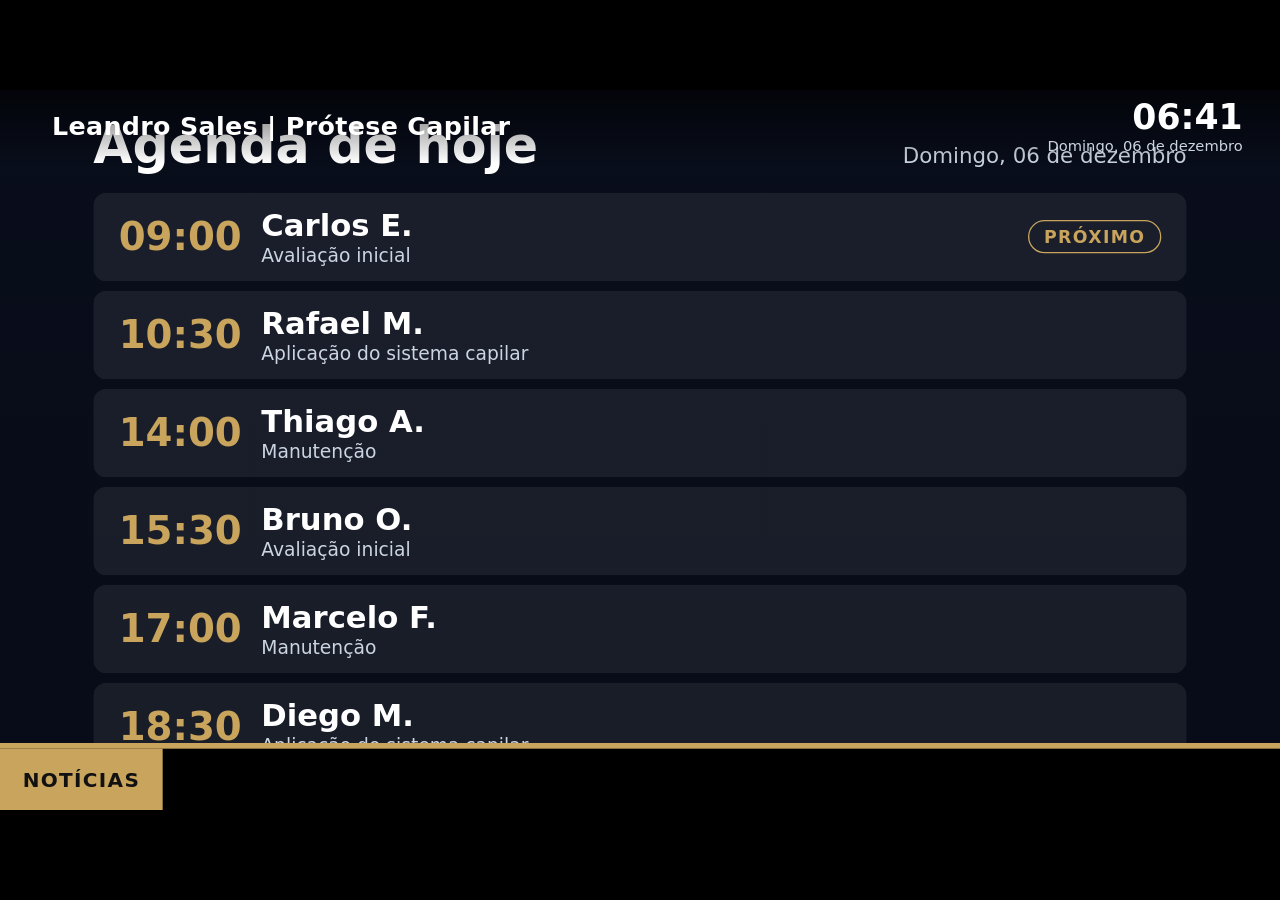
==== app/src/main/assets/web/index.html @ 22928bcc "TV Clínica: digital signage para Android TV box (Leandro Sales) App Android (WebView + launcher + ki" ====
<!DOCTYPE html>
<html lang="pt-BR">
<head>
<meta charset="utf-8">
<meta name="viewport" content="width=device-width, initial-scale=1">
<title>TV Clínica</title>
<link rel="stylesheet" href="style.css">
</head>
<body>
  <!-- Palco fixo 1920x1080, escalado pra qualquer TV (HD, Full HD, 4K) -->
  <div id="stage">
    <header id="topbar">
      <div class="brand"><img id="logo" alt=""><span id="brandName"></span></div>
      <div class="clock"><span id="time">--:--</span><span id="date"></span></div>
    </header>

    <main id="slides"></main>

    <footer id="ticker">
      <div class="ticker-label">NOTÍCIAS</div>
      <div class="ticker-track"><div id="tickerText"></div></div>
    </footer>

    <div id="progress"></div>

    <!-- Painel técnico: ↑ ↑ ↓ ↓ no controle (ou teclado) -->
    <div id="admin" hidden>
      <div class="admin-box">
        <h2>Painel técnico</h2>
        <pre id="adminInfo"></pre>
        <div class="admin-actions">
          <button data-act="reload">Recarregar conteúdo</button>
          <button data-act="stats">Relatório de patrocinadores</button>
          <button data-act="resetStats">Zerar relatório</button>
          <button data-act="settings">Configurações do aparelho</button>
          <button data-act="exitKiosk">Sair do modo kiosk</button>
          <button data-act="close">Fechar</button>
        </div>
        <pre id="adminOut"></pre>
      </div>
    </div>
  </div>
  <script src="player.js"></script>
</body>
</html>
---- app/src/main/assets/web/style.css ----
:root {
  --primary: #0f172a;
  --accent: #c8a45c;
  --text: #ffffff;
  --muted: #cbd5e1;
  --fade: 900ms;
}
* { box-sizing: border-box; margin: 0; padding: 0; }
html, body { width: 100%; height: 100%; background: #000; overflow: hidden; cursor: none; }
body { font-family: system-ui, "Roboto", "Segoe UI", sans-serif; color: var(--text); }

#stage {
  position: absolute; left: 50%; top: 50%;
  width: 1920px; height: 1080px;
  transform-origin: center center;
  background: var(--primary);
  overflow: hidden;
}

/* ---------- topo ---------- */
#topbar {
  position: absolute; top: 0; left: 0; right: 0; height: 110px; z-index: 5;
  display: flex; align-items: center; justify-content: space-between;
  padding: 0 56px;
  background: linear-gradient(180deg, rgba(0,0,0,.65), rgba(0,0,0,0));
}
.brand { display: flex; align-items: center; gap: 22px; }
#logo { height: 64px; }
#brandName { font-size: 38px; font-weight: 700; letter-spacing: .5px; }
.clock { display: flex; flex-direction: column; align-items: flex-end; }
#time { font-size: 52px; font-weight: 700; font-variant-numeric: tabular-nums; line-height: 1; }
#date { font-size: 22px; color: var(--muted); margin-top: 4px; }
#date::first-letter, .agenda-head span::first-letter { text-transform: uppercase; }

/* ---------- slides ---------- */
#slides { position: absolute; inset: 0 0 96px 0; }
.slide {
  position: absolute; inset: 0;
  opacity: 0; transition: opacity var(--fade) ease;
  will-change: opacity;
}
.slide.show { opacity: 1; }
.slide img, .slide video { display: block; }

.full img, .full video, .sponsor img, .sponsor video { width: 100%; height: 100%; object-fit: cover; }
.full .caption {
  position: absolute; left: 0; right: 0; bottom: 0; padding: 140px 80px 56px;
  background: linear-gradient(0deg, rgba(0,0,0,.8), rgba(0,0,0,0));
}
h2 { font-size: 64px; line-height: 1.1; font-weight: 800; }
.caption p, .p-info p, .promo p { font-size: 34px; color: var(--muted); margin-top: 16px; line-height: 1.35; }

/* antes / depois */
.ba { display: flex; flex-direction: column; padding: 130px 80px 40px; gap: 28px; }
.ba-pair { flex: 1; display: grid; grid-template-columns: 1fr 1fr; gap: 28px; min-height: 0; }
.ba figure { position: relative; border-radius: 22px; overflow: hidden; background: #111; }
.ba figure img { width: 100%; height: 100%; object-fit: cover; }
.ba figcaption {
  position: absolute; top: 24px; left: 24px; padding: 10px 26px; border-radius: 999px;
  font-size: 30px; font-weight: 800; letter-spacing: 2px; background: rgba(0,0,0,.7);
}
.ba figure.after figcaption { background: var(--accent); color: #111; }
.ba .caption { text-align: center; }
.ba .caption h2 { font-size: 54px; }

/* produto */
.product { display: grid; grid-template-columns: 1fr 1fr; align-items: center; padding: 130px 100px 40px; gap: 80px; }
.p-img { height: 760px; border-radius: 28px; overflow: hidden; background: rgba(255,255,255,.06); }
.p-img img { width: 100%; height: 100%; object-fit: contain; }
.tag {
  display: inline-block; padding: 10px 24px; border-radius: 999px; font-size: 26px; font-weight: 700;
  border: 2px solid var(--accent); color: var(--accent); margin-bottom: 26px;
}
.price { font-size: 96px; font-weight: 900; color: var(--accent); margin-top: 36px; }
.price small { font-size: 36px; color: var(--muted); font-weight: 600; margin-left: 12px; }
.cta { font-size: 32px; margin-top: 26px; display: flex; align-items: center; gap: 24px; }
.cta img { width: 180px; height: 180px; background: #fff; padding: 10px; border-radius: 12px; }

/* patrocinador */
.sponsor .chip {
  position: absolute; right: 40px; bottom: 30px; padding: 8px 20px; border-radius: 8px;
  font-size: 22px; font-weight: 600; background: rgba(0,0,0,.6); color: var(--muted);
}

/* notícia / texto */
.promo, .news {
  display: flex; flex-direction: column; justify-content: center; padding: 140px 160px 60px;
  background: radial-gradient(circle at 20% 20%, rgba(255,255,255,.08), transparent 60%), var(--primary);
}
.promo h2 { font-size: 88px; }
.news .src { font-size: 30px; color: var(--accent); font-weight: 800; letter-spacing: 3px; text-transform: uppercase; margin-bottom: 30px; }
.news h2 { font-size: 80px; }

/* ---------- ticker ---------- */
#ticker {
  position: absolute; left: 0; right: 0; bottom: 0; height: 96px; z-index: 5;
  display: flex; align-items: center; background: #000; border-top: 4px solid var(--accent);
}
.ticker-label {
  height: 100%; display: flex; align-items: center; padding: 0 34px;
  background: var(--accent); color: #111; font-size: 30px; font-weight: 900; letter-spacing: 2px;
}
.ticker-track { flex: 1; overflow: hidden; height: 100%; position: relative; }
#tickerText {
  position: absolute; top: 50%; white-space: nowrap; font-size: 36px;
  transform: translate(1920px, -50%);
  will-change: transform;
}
#tickerText .sep { color: var(--accent); margin: 0 34px; }
#tickerText .src { color: var(--muted); font-size: 26px; margin-left: 10px; }
@keyframes tick { from { transform: translate(1920px, -50%); } to { transform: translate(-100%, -50%); } }

#progress { position: absolute; left: 0; bottom: 96px; height: 5px; width: 0; background: var(--accent); z-index: 6; }

/* ---------- painel técnico ---------- */
#admin { position: absolute; inset: 0; z-index: 50; background: rgba(0,0,0,.85); display: flex; align-items: center; justify-content: center; }
#admin[hidden] { display: none; }
.admin-box { width: 1300px; max-height: 960px; overflow: hidden; background: #111827; border-radius: 24px; padding: 48px; }
.admin-box h2 { font-size: 48px; margin-bottom: 20px; }
.admin-box pre { font-size: 24px; color: var(--muted); white-space: pre-wrap; max-height: 300px; overflow: hidden; }
.admin-actions { display: grid; grid-template-columns: 1fr 1fr; gap: 16px; margin: 26px 0; }
.admin-actions button {
  font-size: 28px; padding: 20px; border-radius: 14px; border: 3px solid transparent;
  background: #1f2937; color: #fff; text-align: left; outline: none;
}
.admin-actions button:focus { border-color: var(--accent); background: #374151; }

/* ---------- agenda do dia ---------- */
.agenda { background-size: cover; background-position: center; display: flex; align-items: center; justify-content: center; padding: 120px 140px 40px; }
.agenda-box { width: 100%; }
.agenda-head { display: flex; align-items: baseline; justify-content: space-between; margin-bottom: 28px; }
.agenda-head h2 { font-size: 76px; }
.agenda-head span { font-size: 32px; color: var(--muted); }
.agenda ul { list-style: none; display: flex; flex-direction: column; gap: 14px; }
.agenda li { display: grid; grid-template-columns: 190px 1fr 330px; align-items: center; gap: 24px;
  padding: 20px 36px; border-radius: 20px; background: rgba(255,255,255,.07); border: 2px solid transparent; }
.agenda li .t { font-size: 58px; font-weight: 800; font-variant-numeric: tabular-nums; color: var(--accent); }
.agenda li .who { font-size: 46px; font-weight: 700; display: flex; flex-direction: column; }
.agenda li .who small { font-size: 28px; color: var(--muted); font-weight: 500; margin-top: 2px; }
.agenda li .badge { justify-self: end; font-size: 26px; font-weight: 900; letter-spacing: 2px; }
.agenda li.now { background: rgba(200,164,92,.22); border-color: var(--accent); }
.agenda li.now .badge { background: var(--accent); color: #111; padding: 10px 22px; border-radius: 999px; }
.agenda li.next .badge { color: var(--accent); border: 2px solid var(--accent); padding: 8px 22px; border-radius: 999px; }
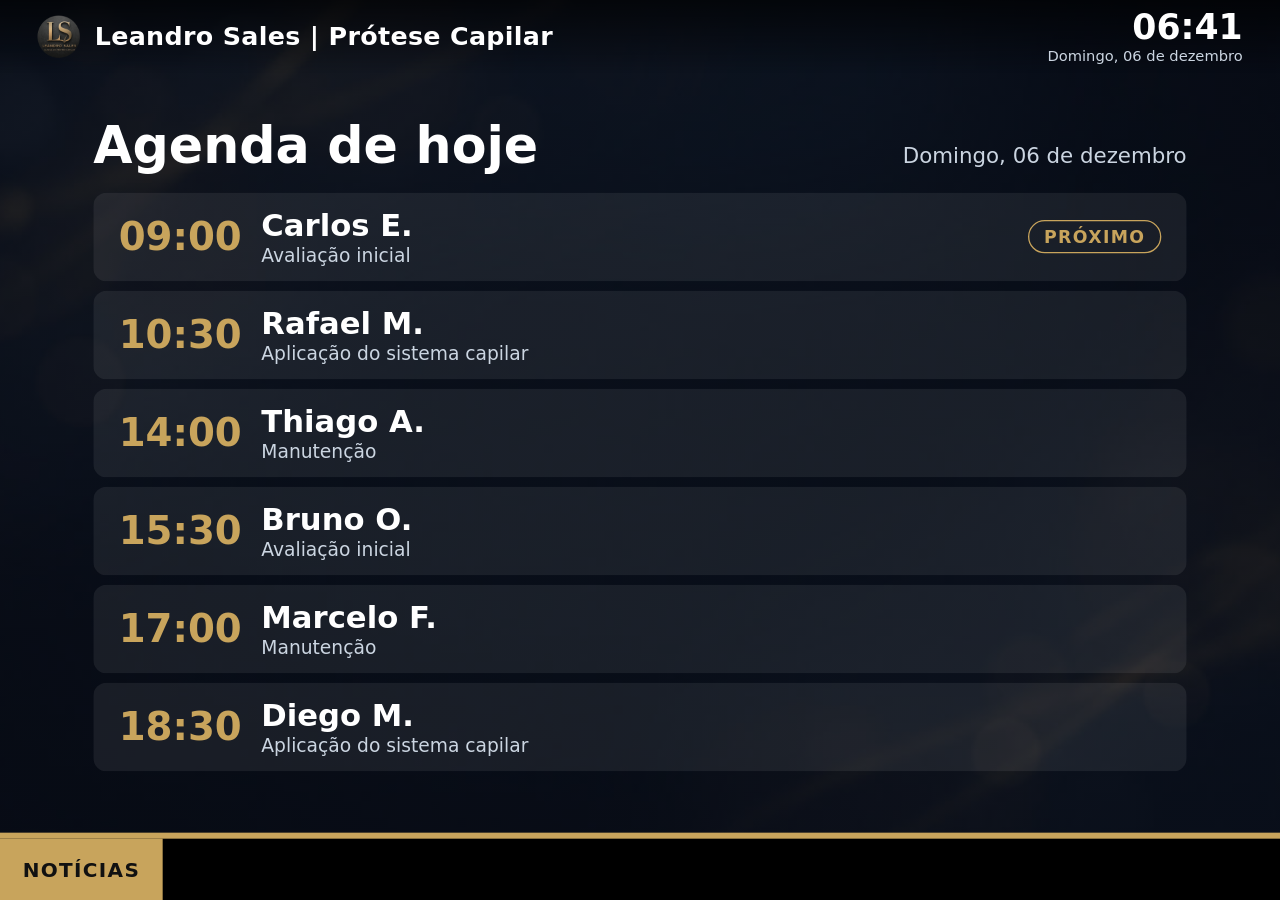
==== commit 7408b8e2: "Tela cheia em qualquer proporção, abre no DeX e logo local - Player: palco se ajusta à proporção da " ====
--- a/app/src/main/assets/web/index.html
+++ b/app/src/main/assets/web/index.html
@@ -2,7 +2,7 @@
 <html lang="pt-BR">
 <head>
 <meta charset="utf-8">
-<meta name="viewport" content="width=device-width, initial-scale=1">
+<meta name="viewport" content="width=device-width, initial-scale=1, minimum-scale=1, maximum-scale=1, user-scalable=no, viewport-fit=cover">
 <title>TV Clínica</title>
 <link rel="stylesheet" href="style.css">
 </head>
--- a/app/src/main/assets/web/style.css
+++ b/app/src/main/assets/web/style.css
@@ -9,10 +9,12 @@
 html, body { width: 100%; height: 100%; background: #000; overflow: hidden; cursor: none; }
 body { font-family: system-ui, "Roboto", "Segoe UI", sans-serif; color: var(--text); }
 
+/* Palco: 1920x1080 de referência. O player.js ajusta largura/altura à proporção da tela
+   e escala tudo, então preenche 100% sem cortar e sem faixa preta (16:9, 19:9, 4:3...). */
 #stage {
-  position: absolute; left: 50%; top: 50%;
+  position: fixed; left: 0; top: 0;
   width: 1920px; height: 1080px;
-  transform-origin: center center;
+  transform-origin: 0 0;
   background: var(--primary);
   overflow: hidden;
 }
@@ -103,12 +105,12 @@
 .ticker-track { flex: 1; overflow: hidden; height: 100%; position: relative; }
 #tickerText {
   position: absolute; top: 50%; white-space: nowrap; font-size: 36px;
-  transform: translate(1920px, -50%);
+  transform: translate(var(--stage-w, 1920px), -50%);
   will-change: transform;
 }
 #tickerText .sep { color: var(--accent); margin: 0 34px; }
 #tickerText .src { color: var(--muted); font-size: 26px; margin-left: 10px; }
-@keyframes tick { from { transform: translate(1920px, -50%); } to { transform: translate(-100%, -50%); } }
+@keyframes tick { from { transform: translate(var(--stage-w, 1920px), -50%); } to { transform: translate(-100%, -50%); } }
 
 #progress { position: absolute; left: 0; bottom: 96px; height: 5px; width: 0; background: var(--accent); z-index: 6; }
 
